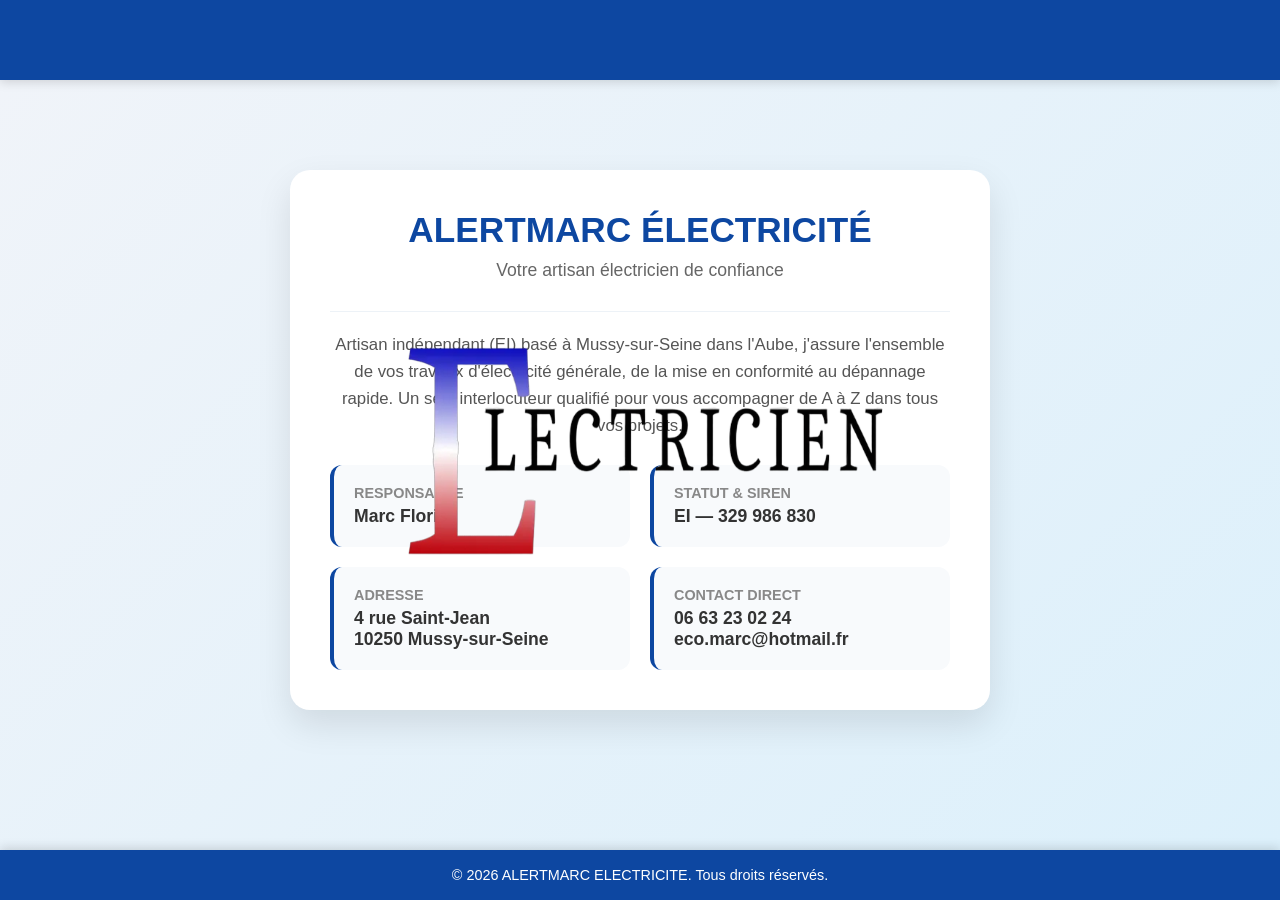
==== apropos.html @ 6b22b8c8 "Create apropos.html" ====
<!DOCTYPE html>
<html lang="fr">
<head>
    <meta charset="UTF-8">
    <meta name="viewport" content="width=device-width, initial-scale=1.0">
    <title>AME - À propos</title>
    <link rel="stylesheet" href="style.css">
    <style>
        /* Styles spécifiques pour la page À propos */
        .about-wrapper {
            background: linear-gradient(135deg, #f1f4f9 0%, #dcf0fb 100%);
            padding: 110px 20px 80px 20px;
            min-height: calc(100vh - 50px);
            display: flex;
            align-items: center;
            justify-content: center;
        }

        .about-card {
            background: white;
            max-width: 700px;
            width: 100%;
            padding: 40px;
            border-radius: 20px;
            box-shadow: 0 15px 35px rgba(0,0,0,0.1);
        }

        .about-header {
            text-align: center;
            margin-bottom: 30px;
        }

        .about-header h1 {
            color: #0d47a1;
            font-size: 2.2rem;
            margin-bottom: 10px;
            text-transform: uppercase;
        }

        .about-header p {
            color: #666;
            font-size: 1.1rem;
        }

        .info-grid {
            display: grid;
            grid-template-columns: 1fr 1fr;
            gap: 20px;
            margin-top: 25px;
        }

        @media (max-width: 600px) {
            .info-grid {
                grid-template-columns: 1fr;
            }
        }

        .info-item {
            background: #f8fafc;
            padding: 20px;
            border-radius: 12px;
            border-left: 4px solid #0d47a1;
        }

        .info-item h3 {
            font-size: 0.9rem;
            color: #888;
            text-transform: uppercase;
            margin-bottom: 5px;
        }

        .info-item p, .info-item a {
            font-size: 1.1rem;
            color: #333;
            font-weight: bold;
            text-decoration: none;
        }

        .info-item a:hover {
            color: #0d47a1;
        }

        .company-bio {
            margin-top: 30px;
            padding-top: 20px;
            border-top: 1px solid #edf2f7;
            text-align: center;
            color: #555;
            line-height: 1.6;
            font-size: 1.05rem;
        }
    </style>
</head>
<body>

    <!-- Bandeau bleu fixe en haut -->
    <header class="header-banner">
        <!-- Logo cliquable ramenant vers l'accueil -->
        <a href="index.html" class="logo-container" id="logoContainer">
            <img src="logo_nobg.png" alt="Logo Entreprise" id="mainLogo">
        </a>
        
        <!-- Menu -->
        <nav class="main-nav" id="mainNav">
            <ul>
                <li><a href="services.html">Services</a></li>
                <li><a href="apropos.html">À propos</a></li>
                <li><a href="contact.html">Contact</a></li>
            </ul>
        </nav>
    </header>

    <!-- Contenu principal À propos -->
    <main class="about-wrapper">
        <div class="about-card">
            <div class="about-header">
                <h1>AlertMarc Électricité</h1>
                <p>Votre artisan électricien de confiance</p>
            </div>

            <div class="company-bio">
                <p>Artisan indépendant (EI) basé à Mussy-sur-Seine dans l'Aube, j'assure l'ensemble de vos travaux d'électricité générale, de la mise en conformité au dépannage rapide. Un seul interlocuteur qualifié pour vous accompagner de A à Z dans tous vos projets.</p>
            </div>

            <div class="info-grid">
                <div class="info-item">
                    <h3>Responsable</h3>
                    <p>Marc Floris</p>
                </div>
                <div class="info-item">
                    <h3>Statut & Siren</h3>
                    <p>EI — 329 986 830</p>
                </div>
                <div class="info-item">
                    <h3>Adresse</h3>
                    <p>4 rue Saint-Jean<br>10250 Mussy-sur-Seine</p>
                </div>
                <div class="info-item">
                    <h3>Contact direct</h3>
                    <p>
                        <a href="tel:0663230224">06 63 23 02 24</a><br>
                        <a href="mailto:eco.marc@hotmail.fr">eco.marc@hotmail.fr</a>
                    </p>
                </div>
            </div>
        </div>
    </main>

    <!-- Bas de page fixe -->
    <footer class="footer-banner">
        <p>&copy; 2026 ALERTMARC ELECTRICITE. Tous droits réservés.</p>
    </footer>

    <script src="script.js"></script>
</body>
</html>
---- style.css ----
/* Réinitialisation de base */
* {
    margin: 0;
    padding: 0;
    box-sizing: border-box;
}

body {
    background-color: #f0f0f0;
    font-family: Arial, sans-serif;
    min-height: 100vh;
    overflow-x: hidden;
}

/* Bandeau bleu fixe en haut */
.header-banner {
    position: fixed;
    top: 0;
    left: 0;
    width: 100%;
    height: 80px;
    background-color: #0d47a1;
    display: flex;
    align-items: center;
    justify-content: space-between;
    padding: 0 30px;
    box-shadow: 0 2px 10px rgba(0, 0, 0, 0.15);
    z-index: 1000;
}

/* Logo animé */
/* Le logo démarre au centre de l'écran (sans fond blanc) */
.logo-container {
    position: fixed;
    top: 50%;
    left: 50%;
    transform: translate(-50%, -50%) scale(0.3);
    opacity: 0;
    z-index: 2000;
    transition: all 1.2s cubic-bezier(0.25, 1, 0.5, 1);
    background-color: transparent; /* Pas de fond au début */
    padding: 0;
    border-radius: 0;
}

.logo-container img {
    height: 150px;
    width: auto;
    display: block;
    transition: height 1.2s cubic-bezier(0.25, 1, 0.5, 1);
}

/* Phase 1 : Le logo apparaît au centre et grossit (toujours sans fond) */
.logo-container.pop {
    opacity: 1;
    transform: translate(-50%, -50%) scale(1.5);
}

/* Phase 2 : Le logo arrive en haut à gauche : l'effet de fond blanc aux coins arrondis s'active ici */
.logo-container.in-header {
    top: 40px;
    left: 30px;
    transform: translate(0, -50%) scale(1);
    opacity: 1;
    
    /* Le fond blanc et les coins arrondis */
    background-color: #ffffff;
    padding: 6px 12px;           /* Espace autour du logo pour que le fond blanc dépasse un peu */
    border-radius: 10px;         /* Coins arrondis */
    box-shadow: 0 2px 8px rgba(0, 0, 0, 0.15); /* Optionnel : petite ombre pour faire joli sur la barre bleue */
}

/* Réduction de la taille de l'image dans le bandeau */
.logo-container.in-header img {
    height: 45px; /* Ajusté légèrement pour s'intégrer parfaitement dans le rectangle blanc */
}
/* Menu de navigation */
.main-nav {
    opacity: 0;
    transform: translateX(30px);
    transition: opacity 0.8s ease, transform 0.8s ease;
    margin-left: auto;
}

.main-nav.visible {
    opacity: 1;
    transform: translateX(0);
}

.main-nav ul {
    display: flex;
    list-style: none;
    gap: 25px;
}

.main-nav a {
    color: #ffffff;
    text-decoration: none;
    font-weight: bold;
    font-size: 1rem;
    transition: color 0.3s ease;
}

.main-nav a:hover {
    color: #90caf9;
}

/* Contenu principal */
.main-content {
    padding-top: 110px;
    padding-bottom: 70px;
    padding-left: 20px;
    padding-right: 20px;
    text-align: center;
    color: #333333;
    display: flex;
    flex-direction: column;
    align-items: center;
}

.main-content h1 {
    width: 75vw;
    max-width: 75vw;
    font-size: clamp(2rem, 5vw, 4rem);
    font-weight: bold;
    text-transform: uppercase;
    line-height: 1.2;
    margin: 15px auto;
}

.main-content .subtitle {
    font-size: 1.3rem;
    color: #555555;
    margin-bottom: 30px;
}

/* Section des cartes de services cliquables */
#services {
    display: flex;
    justify-content: center;
    gap: 20px;
    flex-wrap: wrap;
    max-width: 1100px;
    margin-top: 20px;
}

.service {
    background-color: #ffffff;
    border-radius: 8px;
    padding: 25px;
    width: 300px;
    box-shadow: 0 4px 12px rgba(0, 0, 0, 0.08);
    cursor: pointer;
    transition: transform 0.3s ease, box-shadow 0.3s ease;
    display: flex;
    flex-direction: column;
    justify-content: space-between;
}

.service:hover {
    transform: translateY(-5px);
    box-shadow: 0 8px 20px rgba(13, 71, 161, 0.2);
    border: 1px solid #0d47a1;
}

.service h2 {
    color: #0d47a1;
    font-size: 1.3rem;
    margin-bottom: 12px;
}

.service p {
    font-size: 0.95rem;
    color: #666;
    line-height: 1.4;
}

.click-hint {
    display: inline-block;
    margin-top: 15px;
    font-size: 0.85rem;
    color: #0d47a1;
    font-weight: bold;
}

/* Modale (Fenêtre affichant le diaporama) */
.modal {
    display: none;
    position: fixed;
    top: 0;
    left: 0;
    width: 100%;
    height: 100%;
    background-color: rgba(0, 0, 0, 0.75);
    z-index: 3000;
    justify-content: center;
    align-items: center;
}

.modal-content {
    background-color: #ffffff;
    padding: 20px;
    border-radius: 10px;
    max-width: 600px;
    width: 90%;
    max-height: 85vh;
    position: relative;
    box-shadow: 0 5px 25px rgba(0, 0, 0, 0.5);
    text-align: center;
    display: flex;
    flex-direction: column;
    align-items: center;
}

.close-btn {
    position: absolute;
    top: 10px;
    right: 15px;
    font-size: 2rem;
    font-weight: bold;
    color: #aaa;
    cursor: pointer;
    z-index: 10;
}

.close-btn:hover {
    color: #000;
}

.modal-gallery {
    width: 100%;
    display: flex;
    justify-content: center;
    align-items: center;
    margin-top: 15px;
    height: 60vh;
}

/* Ajustement pour garder le ratio 1200x1600 sans déformer l'image */
.modal-gallery img {
    max-width: 100%;
    max-height: 100%;
    aspect-ratio: 1200 / 1600;
    object-fit: contain;
    border-radius: 8px;
    box-shadow: 0 2px 10px rgba(0, 0, 0, 0.2);
    transition: opacity 0.5s ease-in-out;
}

/* Bas de page fixe (Footer) */
.footer-banner {
    position: fixed;
    bottom: 0;
    left: 0;
    width: 100%;
    height: 50px;
    background-color: #0d47a1;
    color: #ffffff;
    display: flex;
    align-items: center;
    justify-content: center;
    font-size: 0.9rem;
    z-index: 1000;
    box-shadow: 0 -2px 10px rgba(0, 0, 0, 0.15);
}
/* Style du lien du logo */
a.logo-container {
    text-decoration: none;
    display: inline-block;
}

/* Responsive Téléphone */
@media (max-width: 768px) {
    .header-banner {
        height: 70px;
        padding: 0 15px;
    }

    .logo-container.in-header {
        top: 35px;
        left: 15px;
    }

    .logo-container.in-header img {
        height: 40px;
    }

    .main-nav ul {
        gap: 10px;
    }

    .main-nav a {
        font-size: 0.8rem;
    }

    .main-content h1 {
        width: 85vw;
        font-size: 2.2rem;
    }

    .service {
        width: 100%;
    }

    .modal-gallery {
        height: 50vh;
    }
}
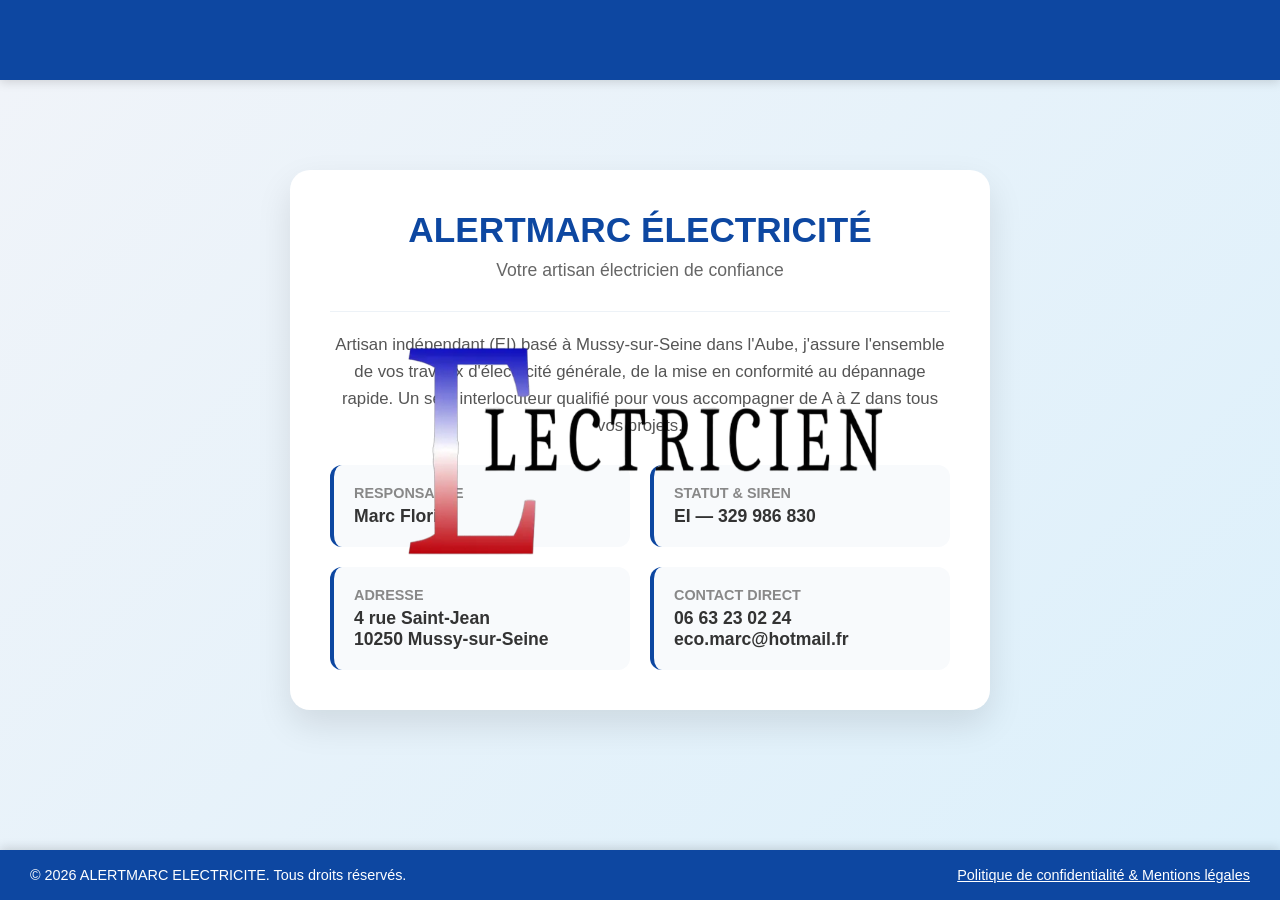
==== commit 43657fbd: "Update footer style and structure in apropos.html" ====
--- a/apropos.html
+++ b/apropos.html
@@ -146,9 +146,10 @@
         </div>
     </main>
 
-    <!-- Bas de page fixe -->
-    <footer class="footer-banner">
+   <!-- Bas de page fixe -->
+    <footer class="footer-banner" style="display: flex; justify-content: space-between; padding: 0 30px; font-size: 0.9rem;">
         <p>&copy; 2026 ALERTMARC ELECTRICITE. Tous droits réservés.</p>
+        <p><a href="confidentialite.html" style="color: #ffffff; text-decoration: underline;">Politique de confidentialité & Mentions légales</a></p>
     </footer>
 
     <script src="script.js"></script>
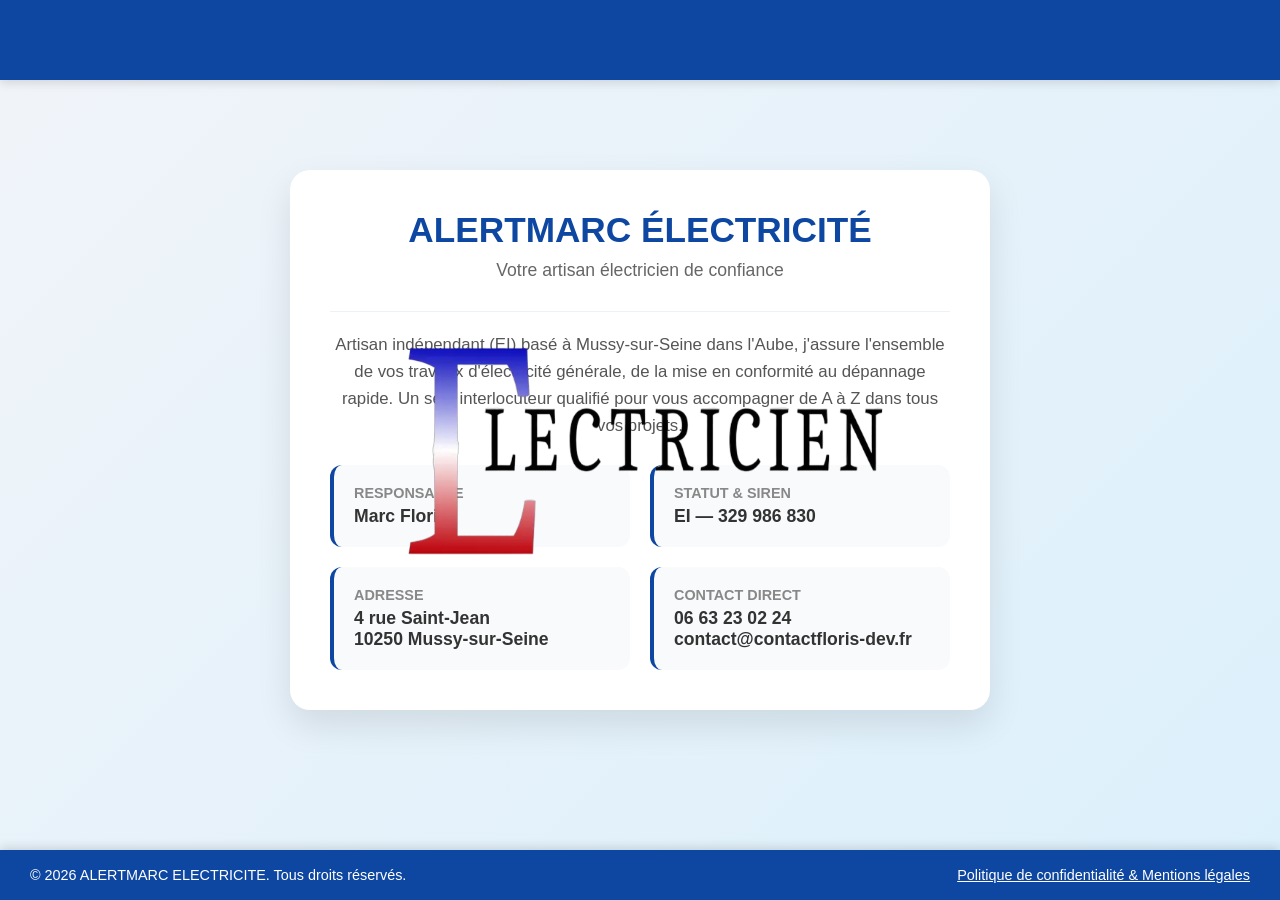
==== commit e275c3b2: "Update email address in apropos.html" ====
--- a/apropos.html
+++ b/apropos.html
@@ -139,7 +139,7 @@
                     <h3>Contact direct</h3>
                     <p>
                         <a href="tel:0663230224">06 63 23 02 24</a><br>
-                        <a href="mailto:eco.marc@hotmail.fr">eco.marc@hotmail.fr</a>
+                        <a href="mailto:eco.marc@hotmail.fr">contact@contactfloris-dev.fr</a>
                     </p>
                 </div>
             </div>
